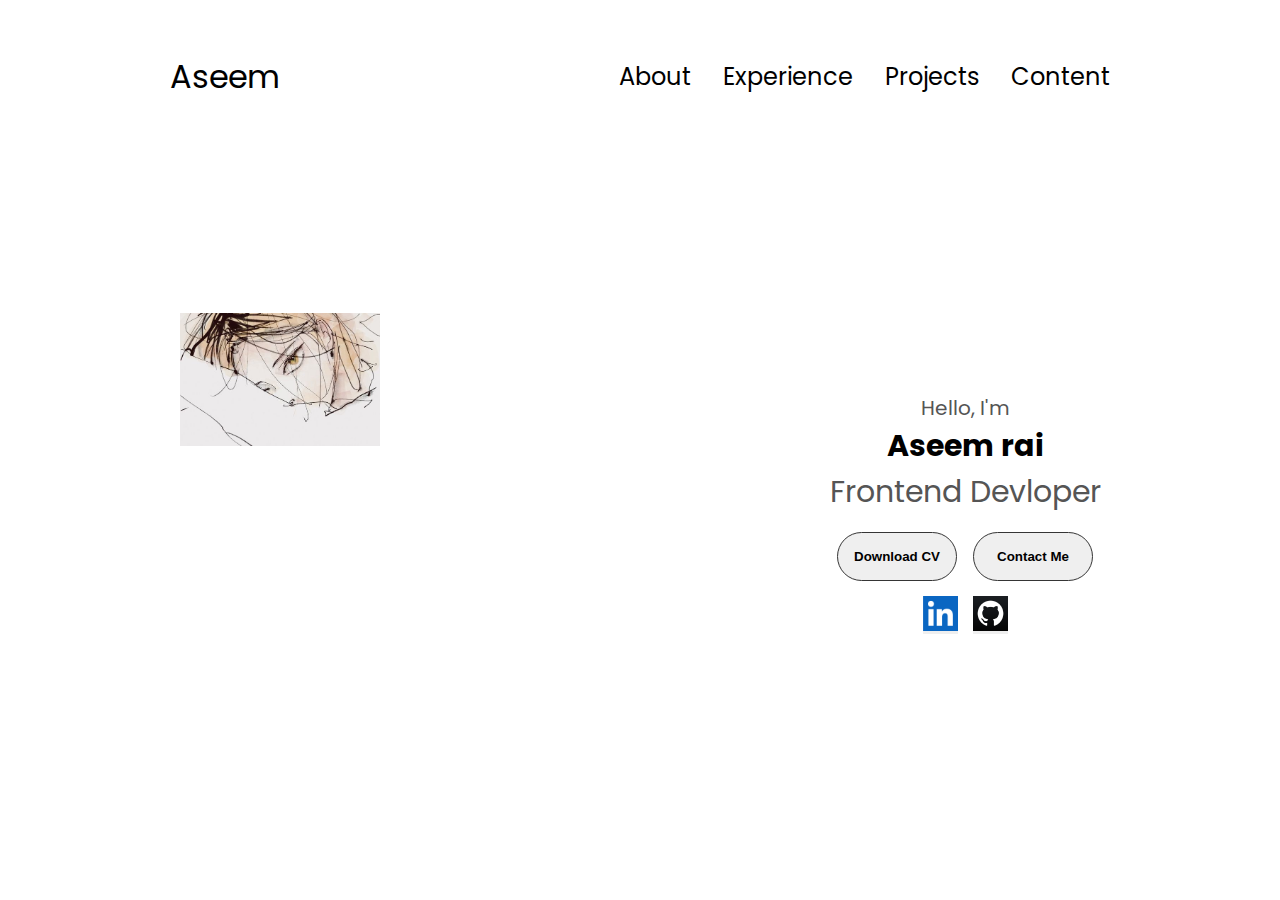
==== Vrit/Portfolio/index.html @ a3d2ebe4 "feat:add ." ====
<!DOCTYPE html>
<html lang="en">
  <head>
    <meta charset="UTF-8" />
    <meta name="viewport" content="width=device-width, initial-scale=1.0" />
    <link rel="stylesheet" href="./styles/index.css" />
    <title>Portfolio Website</title>
  </head>
  <body>
    <nav class="desktop-nav">
      <div class="logo">Aseem</div>
      <ul class="nav-links">
        <li><a href="#about">About</a></li>
        <li><a href="#experience">Experience</a></li>
        <li><a href="#projects">Projects</a></li>
        <li><a href="#content">Content</a></li>
      </ul>
    </nav>
    <nav class="hamburger-nav">
      <div class="logo">Aseem</div>
      <div class="hamburger-menu">
        <div class="hamburger-icons">
          <span></span>
          <span></span>
          <span></span>
        </div>
      </div>
      <ul class="menu-links">
        <li><a href="#about">About</a></li>
        <li><a href="#experience">Experience</a></li>
        <li><Projects href="#projects">Projects</a></li>
        <li><a href="#content">Content</a></li>
      </ul>
    </nav>

    <!-- Profile Section Start -->
    <section class="profile">
      <div class="section_pic-container">
        <img
          src="./assets/39425091245c1a7073eb1bed9b594ba7.jpg"
           width="200"    alt="Own Profile Picture"
        />
      </div>
      <div class="section_text">
        <p class="section_text_p1">Hello, I'm</p>
        <h1 class="title">Aseem rai</h1>
        <p class="section_text_p2">Frontend Devloper</p>
        <div class="btn-container">
          <button class="btn btn-color-1" 
          onclick="window.open('./assets/dummy.pdf')">Download CV</button>
          <button class="btn btn-color-2">Contact Me</button>
        </div>
        <div class="social-container">
          <button style="border:none" onclick="openLinkedInProfile()">
          <img
            src="./assets/Linked In.png"
            alt="My Linkedin Profile"
           class="icon"
          />
        </button>
        <button style="border:none" onclick="openGithubProfile()">

          <img src="./assets/Github.png" alt="My Github Profie"  class="icon" />
        </button>
        </div>
      </div>
    </section>
    <script>
      function openLinkedInProfile (){
        window.location.href="https://www.linkedin.com/in/aseem-rai-459907280/"
      }
      function openGithubProfile (){
        window.location.href="https://github.com/Aseem0";
      }
       
    </script>

    <!-- Profile Section End  -->
  </body>
</html>
---- Vrit/Portfolio/styles/index.css ----
@import url('https://fonts.googleapis.com/css2?family=Open+Sans:wght@300&family=Poppins:wght@200&display=swap');

html{
    font-size: 62.5%;
}
* {
    margin: 0;
    padding: 0;
}

body {
    font-family: "Poppins", sans-serif;
}

html{
    scroll-behavior: smooth;
}
p{
    color: rgb(85, 85, 85);
}

a, 
.btn{
transition: all ease 300ms;
}

nav, .nav-links{
display: flex;
}

nav{
    justify-content: space-around;
    align-items: center;
    height: 17vh;
}

.nav-links{
    gap: 3.2rem;
    list-style: none;
    font-size: 2.4rem;
}

.nav-links li a{
    color: black;
    text-decoration: none;
}

.nav-links li a:hover{
    color: grey;
    text-decoration: underline;
    text-decoration-color: rgb(181, 181, 181);
    text-underline-offset: 1.5rem;
}

.logo{
    font-size: 3.2rem;
}

.logo:hover{
cursor: pointer;
}

/* Hamburger Menu */
.hamburger-nav{
    display: none;
}

/* Profile Section */
.profile{
    display: flex;
    justify-content: center;
    gap: 25rem;
    height: 80vh;
}

.profile .section_pic-container{
height: 400px;
width: 400px;
margin: auto 0;
}

.profile .section_text{
    align-self: center;
    text-align: center;
}

.prfile .section_text p{
    font-weight: 600;
}

.section_text_p1{
    text-align: center;
    font-size: 2rem;
}

.section_text_p2{
    text-align: center;
    font-size: 3rem;
    margin-bottom: 1.7rem;
}

.title{
    font-size: 3rem;
    text-align: center;
}

.social-container{
    display: flex;
    justify-content: center;
    margin-top: 1.5rem;
    gap: 1.5rem;
}

.icon{
    cursor: pointer;
    height: 3.5rem; 
}

.btn-container{
    display: flex;
    gap: 1.6rem;
    justify-content: center;
}

.btn{
    font-weight: 600;
    padding: 1.6rem;
    width: 12rem;
    border-radius: 3.2rem;
}

.btn-color-1, .btn-color-2{
    border: rgb(53, 53, 53) 0.1rem solid;
}

.btn-color-1:hover, .btn-color-2:hover{
    cursor: pointer;
}

.btn:hover{
    background-color: rgb(0, 0, 0);
    color: white;
}
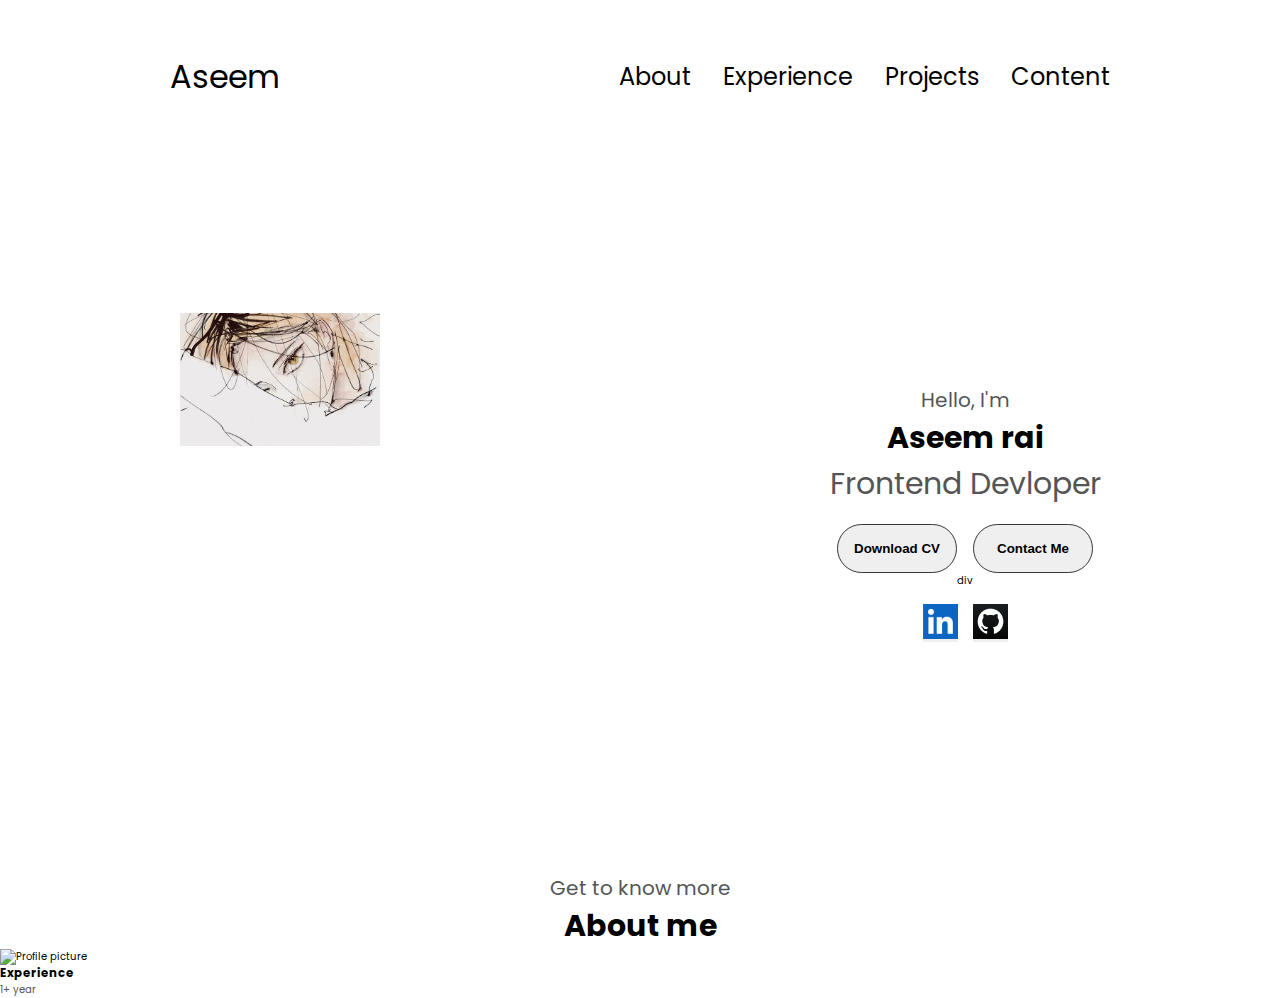
==== commit 911425dc: "feat:add." ====
--- a/Vrit/Portfolio/index.html
+++ b/Vrit/Portfolio/index.html
@@ -28,7 +28,7 @@
       <ul class="menu-links">
         <li><a href="#about">About</a></li>
         <li><a href="#experience">Experience</a></li>
-        <li><Projects href="#projects">Projects</a></li>
+        <li><a href="#projects">Projects</a></li>
         <li><a href="#content">Content</a></li>
       </ul>
     </nav>
@@ -38,43 +38,78 @@
       <div class="section_pic-container">
         <img
           src="./assets/39425091245c1a7073eb1bed9b594ba7.jpg"
-           width="200"    alt="Own Profile Picture"
+          width="200"
+          alt="Own Profile Picture"
         />
       </div>
       <div class="section_text">
         <p class="section_text_p1">Hello, I'm</p>
         <h1 class="title">Aseem rai</h1>
         <p class="section_text_p2">Frontend Devloper</p>
+
         <div class="btn-container">
-          <button class="btn btn-color-1" 
-          onclick="window.open('./assets/dummy.pdf')">Download CV</button>
+          <button
+            class="btn btn-color-1"
+            onclick="window.open('./assets/dummy.pdf')"
+          >
+            Download CV
+          </button>
           <button class="btn btn-color-2">Contact Me</button>
         </div>
+        div
         <div class="social-container">
-          <button style="border:none" onclick="openLinkedInProfile()">
-          <img
-            src="./assets/Linked In.png"
-            alt="My Linkedin Profile"
-           class="icon"
-          />
-        </button>
-        <button style="border:none" onclick="openGithubProfile()">
-
-          <img src="./assets/Github.png" alt="My Github Profie"  class="icon" />
-        </button>
+          <button style="border: none" onclick="openLinkedInProfile()">
+            <img
+              src="./assets/Linked In.png"
+              alt="My Linkedin Profile"
+              class="icon"
+            />
+          </button>
+          <button style="border: none" onclick="openGithubProfile()">
+            <img
+              src="./assets/Github.png"
+              alt="My Github Profie"
+              class="icon"
+            />
+          </button>
         </div>
       </div>
     </section>
-    <script>
-      function openLinkedInProfile (){
-        window.location.href="https://www.linkedin.com/in/aseem-rai-459907280/"
-      }
-      function openGithubProfile (){
-        window.location.href="https://github.com/Aseem0";
-      }
-       
-    </script>
 
     <!-- Profile Section End  -->
+
+    <!-- About section start -->
+    <section id="about">
+      <p class="section_text_p1">Get to know more</p>
+      <h1 class="title">About me</h1>
+      <div class="section-container">
+        <div class="section_pic-container">
+          <img
+            src="https://media.istockphoto.com/id/645926888/photo/time-spent-in-nature-is-never-wasted.jpg?s=612x612&w=0&k=20&c=RAciSutDEea80s_nhRUg43XdDwneisRyANCsI026I8M="
+            alt="Profile picture"
+            class="about-pic"
+          />
+        </div>
+        <div class="about-details-container">
+          <div class="about-containers">
+            <div class="details-container">
+              <h3>Experience</h3>
+              <p>1+ year</p>
+            </div>
+          </div>
+        </div>
+      </div>
+    </section>
+
+    <!-- About seection end -->
+    <script>
+      function openLinkedInProfile() {
+        window.location.href =
+          "https://www.linkedin.com/in/aseem-rai-459907280/";
+      }
+      function openGithubProfile() {
+        window.location.href = "https://github.com/Aseem0";
+      }
+    </script>
   </body>
 </html>
